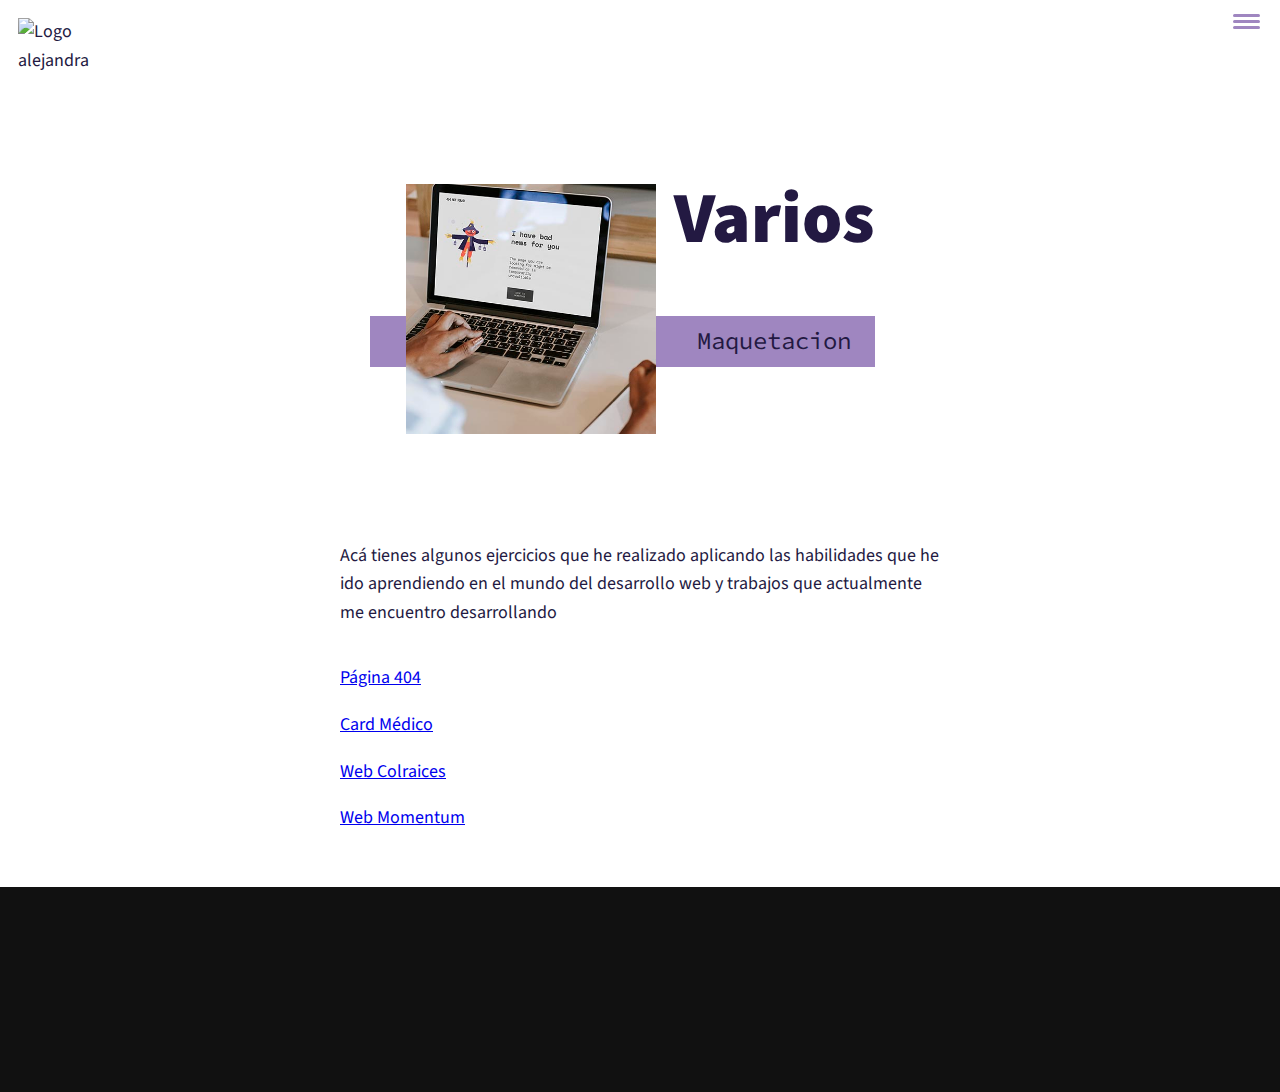
==== item-portfolio-404.html @ d1aeb95f "ajustes varios" ====
<!DOCTYPE html>
<html lang="en">

<head>
    <meta charset="UTF-8">
    <meta name="viewport" content="width=device-width, initial-scale=1.0">
    <title>Alejandra Portfolio Website</title>
    <link rel="stylesheet" href="https://cdnjs.cloudflare.com/ajax/libs/normalize/7.0.0/normalize.min.css">
    <link rel="stylesheet" href="https://cdnjs.cloudflare.com/ajax/libs/font-awesome/5.11.2/css/all.css"
        integrity="sha256-46qynGAkLSFpVbEBog43gvNhfrOj+BmwXdxFgVK/Kvc=" crossorigin="anonymous" />

    <link href="https://fonts.googleapis.com/css?family=Source+Code+Pro:400,900|Source+Sans+Pro:300,900&display=swap"
        rel="stylesheet">

    <link rel="stylesheet" href="css/portfolio.css">

</head>

<body>
    <header>
        <div class="logo">
            <img src="img/logo2.png" alt="Logo alejandra">
        </div>
        <button class="nav-toggle" aria-label="toggle navigation">
            <span class="hamburger"></span>
        </button>
        <nav class="nav">
            <ul class="nav__list">
                <li class="nav__item"><a href="index.html" class="nav__link">Home</a></li>
                <li class="nav__item"><a href="index.html#skills" class="nav__link">Skills</a></li>
                <li class="nav__item"><a href="index.html#about" class="nav__link">Acerca de mi</a></li>
                <li class="nav__item"><a href="index.html#work" class="nav__link">Mi Trabajo</a></li>
            </ul>
        </nav>
    </header>

    <section class="intro">
        <h1 class="section__title section__title--intro">
           <strong>Varios</strong>
        </h1>
        <p class="section__subtitle section__subtitle--intro">Maquetacion</p>
        <img src="img/portfolio-04.jpg" alt="" class="intro__img">
    </section>
    
    <div class="portfolio-item-individual">
        <p>Acá tienes algunos ejercicios que he realizado  aplicando las habilidades que he ido aprendiendo en el mundo del desarrollo web y trabajos que actualmente me encuentro desarrollando</p>
        <img src="img/portfolio-details-4.jpg" alt="">
        
        <p>
            <a href="https://404errordevchallengeio.netlify.app/"  target="_blank"rel="noopener">Página 404</a>
        </p>
     
        <p>
            <a href="https://unruffled-chandrasekhar-13c8ac.netlify.app/" target="_blank"rel="noopener">Card  Médico</a>
        </p>

        <p>
            <a href="https://practical-carson-68c06f.netlify.app/" target="_blank"rel="noopener">Web Colraices</a>
        </p>

        <p>
            <a href="https://festive-wozniak-bdab5b.netlify.app/" target="_blank"rel="noopener">Web Momentum</a>
        </p>
       
    </div>
    

    <!-- Footer -->
    <footer class="footer">
        <ul class="social-list">
            <li class="social-list__item"> <a href="https://codepen.io/maebashiiceoctopus" class="social-list__link" target="_blank" rel="noopener"><i class="fab fa-codepen"></i></a></li>
            <li class="social-list__item"><a href="https://github.com/maebashiiceoctopus" class="social-list__link" target="_blank"rel="noopener"><i class="fab fa-github"></i></a></li>
            <li class="social-list__item"> <a href="https://www.linkedin.com/in/aleacostaquin/" class="social-list__link" target="_blank"rel="noopener"><i class="fab fa-linkedin"></i></a></li>
        </ul>
    </footer>
    
    <script src="js/portfolio.js"></script>

</body>

</html>
---- css/portfolio.css ----
*,
*::before,
*::after {
    box-sizing: border-box;
}

/* Custom Properties, update these for your own design */

:root {
    --ff-primary: 'Source Sans Pro', sans-serif;
    --ff-secondary: 'Source Code Pro', monospace;

    --fw-reg: 300;
    --fw-bold: 900;

    --clr-light: #fff;
    --clr-dark: #231942;
    --clr-accent: #9f86C0;

    --fs-h1: 3rem;
    --fs-h2: 2.25rem;
    --fs-h3: 1.25rem;
    --fs-body: 1rem;


    --bs: 0.25em 0.25em 0.75em rgba(0, 0, 0, .25),
        0.125em 0.125 0.15em rgba(0, 0, 0, .15);
}

@media (min-width: 800px) {
    :root {
        --fs-h1: 4.5rem;
        --fs-h2: 3.75rem;
        --fs-h3: 1.5rem;
        --fs-body: 1.125rem;
    }
}

/* General styles */
html{
    scroll-behavior: smooth;
}

body {
    background: var(--clr-light);
    color: var(--clr-dark);
    margin: 0;
    font-family: var(--ff-primary);
    font-size: var(--fs-body);
    line-height: 1.6;
}

section {
    padding: 5em 2em;
}

img {
    display: block;
    max-width: 100%;
}

strong {
    font-weight: var(--fw-bold)
}




.btn {
    display: inline-block;
    padding: .5em 2.5em;
    background: var(--clr-accent);
    color: var(--clr-dark);
    text-decoration: none;
    cursor: pointer;
    font-size: .8rem;
    text-transform: uppercase;
    letter-spacing: 2px;
    font-weight: var(--fw-bold);
    transition: transform 200ms ease-in-out;

}


.btn:hover {
    transform: scale(1.1);
}

/* Typography */

h1,
h2,
h3 {
    line-height: 1;
    margin: 0;
}

h1 {
    font-size: var(--fs-h1)
}

h2 {
    font-size: var(--fs-h2)
}

h3 {
    font-size: var(--fs-h3)
}


.section__title {
    margin-bottom: .25em;
}

.section__title--intro {
    font-weight: var(--fw-reg);
}

.section__title--intro strong {
    display: block;
}

.section__subtitle {
    margin: 0;
    font-size: var(--fs-h3);
}

.section__subtitle--intro,
.section__subtitle--about {
    background: var(--clr-accent);
    padding: .25em 1em;
    font-family: var(--ff-secondary);
    margin-bottom: 1em;
}


/* header */
header {
    display: flex;
    justify-content: space-between;
    padding: 1em;
}

.logo {
    max-width: 120px;
}
.nav {
    position: fixed;
    background: var(--clr-dark);
    color: var(--clr-light);
    top: 0;
    bottom: 0;
    left: 0;
    right: 0;
    z-index: 100;
    
    transform: translateX(100%);
    transition: transform 250ms;
}

.nav__list {
    list-style: none;
    display: flex;
    height: 100%;
    flex-direction: column;
    justify-content: space-evenly;
    align-items: center;
    margin: 0;
    padding: 0;
}

.nav__link {
    color: inherit;
    font-weight: var(--fw-bold);
    font-size: var(--fs-h2);
    text-decoration: none;
}

.nav__link:hover {
    color: var(--clr-accent);
}

.nav-toggle {
    padding: .5em;
    background: transparent;
    border: none;
    cursor: pointer;
    position: absolute;
    right: 1em;
    top: 1em;
    z-index: 1000;
}
.nav-open .nav {
    border: none;

    transform: translateX(0);
}

.nav-open .nav-toggle {
    position: fixed;
}

.nav-open .hamburger {
    transform: rotate(.625turn);
}

.nav-open .hamburger::before {
    transform: rotate(90deg) translateX(-6px);
}

.nav-open .hamburger::after {
    opacity: 0;
}






.hamburger {
    display: block;
    position: relative;
    border: none;
}

.hamburger,
.hamburger::before,
.hamburger::after {
    background: var(--clr-accent);
    width: 2em;
    height: 3px;
    border-radius: 1em;
    transition: transform 250ms ease-in-out;
}


.hamburger::before,
.hamburger::after {
    content: '';
    position: absolute;
    left: 0;
    right: 0;
}

.hamburger::before { top: 6px; }
.hamburger::after { bottom: 6px; }



/*  Intro section  */

.intro {
    position: relative;
}

.intro__img {
    box-shadow: var(--bs);
}

.section__subtitle--intro {
    display: inline-block;
}

@media (min-width: 600px) {
    .intro {
        display: grid;
        width: min-content;
        margin: 0 auto;
        grid-column-gap: 1em;
        grid-template-areas:
            "img title"
            "img subtitle";
        grid-template-columns: min-content max-content;
    }

    .intro__img {
        grid-area: img;
        min-width: 250px;
        position: relative;
        z-index: 2;
    }

    .section__subtitle--intro {
        align-self: start;
        grid-column: -1 / 1;
        grid-row: 2;
        text-align: right;
        position: relative;
        left: -1.5em;
        width: calc(100% + 1.5em);
    }

}

/*skills section*/

.my-skills {
    background: var(--clr-dark);
    background-image: url(../img/bg1.jpg);
    background-size: cover;
    background-blend-mode: color-dodge;
    color: var(--clr-light);
    text-align: center;
}

.section__title--skills {
    color: var(--clr-accent);
    position: relative;
}

.section__title--skills::after {
    content: '';
    display: block;
    width: 2em;
    height: 1px;
    margin: 0.5em auto 1em;
    background: var(--clr-light);
    opacity: 0.25;
}

.skills {
    margin-bottom: 4em;
}

.skill {
    max-width: 500px;
    margin: 0 auto;
}

@media (min-width: 800px) {
    .skills {
        display: flex;
        max-width: 1000px;
        margin-left: auto;
        margin-right: auto;
    }

    .skill+.skill {
        margin-left: 2em;
    }

}



/*about me*/
@media (min-width: 600px) {
    .about-me {
        display: grid;
        grid-template-columns: 1fr 200px;
        grid-template-areas:
            "title img"
            "subtitle img"
            "text img";
        grid-column-gap: 2em;
    }

    .section__title--about {
        grid-area: title;
    }

    .section__subtitle--about {
        grid-column: 1 / -1;
        grid-row: 2;
        position: relative;
        left: -1em;
        width: calc(100% + 2em);
        padding-left: 1em;
        padding-right: calc(200px + 4em);
    }

    .about-me__img {
        grid-area: img;
        position: relative;
        z-index: 2;
    }
}

/*my work*/
.my-work {

    background: var(--clr-dark);
    color: var(--clr-light);
    text-align: center;
}

.section__subtitle--work {
    color: var(--clr-accent);
    font-weight: var(--fw-bold);
    margin-bottom: 2em;

}

.portfolio {
    display: grid;
    grid-template-columns: repeat(auto-fit, minmax(200px, 1fr));
    grid-row-gap: .5em;
    grid-column-gap: .5em;

}

.portfolio__item {
    background: var(--clr-accent);
    overflow: hidden;
    border-radius: 10px;
    
}

.portfolio__img {
    transition:
        transform 750ms,
        opacity 250ms;
}

.portfolio__item:focus {
    position: relative;
    z-index: 2;
}


.portfolio__img:hover,
.portfolio__item:focus .portfolio__img {
    transform: scale(1.2);
    opacity: .5;
}


/*footer*/
.footer {
    background: #111;
    color: var(--clr-accent);
    text-align: center;
    padding: 2em 0;
    font-size: 1.5em;

}

.footer a { 
    color: inherit;
    text-decoration: none;
}

.footer__link {
    font-weight: var(--fw-bold);
}

.footer__link:hover,
.social-list__link:hover {
    opacity: .7;
}



.social-list {
    list-style: none;
    display: flex;
    justify-content: center;
    margin: 2em 0 0;
    padding: 0;
}

.social-list__item {
    margin: 0 .5em;
}

.social-list__link {
    padding: .5em;
}

/*portafolio items*/

.portfolio-item-individual {
    padding: 0 2em 2em;
    max-width: 1000px;
    margin: 0 auto;
}

.portfolio-item-individual p {
    max-width: 600px;
    margin-left: auto;
    margin-right: auto;
}
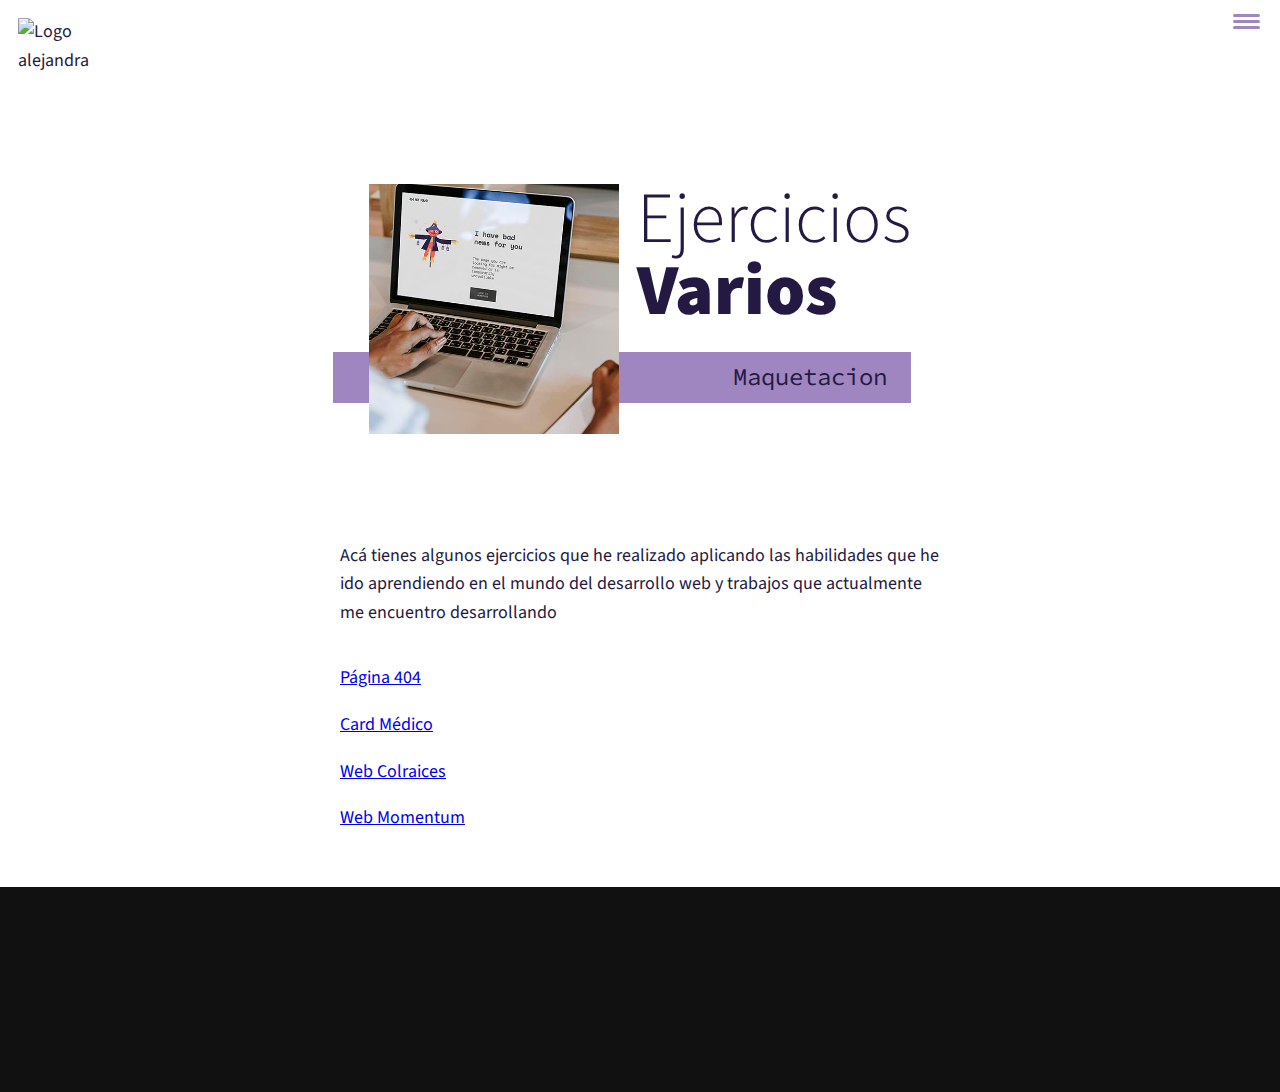
==== commit 4a2fca6d: "ajuste" ====
--- a/item-portfolio-404.html
+++ b/item-portfolio-404.html
@@ -36,7 +36,7 @@
 
     <section class="intro">
         <h1 class="section__title section__title--intro">
-           <strong>Varios</strong>
+         Ejercicios  <strong>Varios</strong>
         </h1>
         <p class="section__subtitle section__subtitle--intro">Maquetacion</p>
         <img src="img/portfolio-04.jpg" alt="" class="intro__img">
